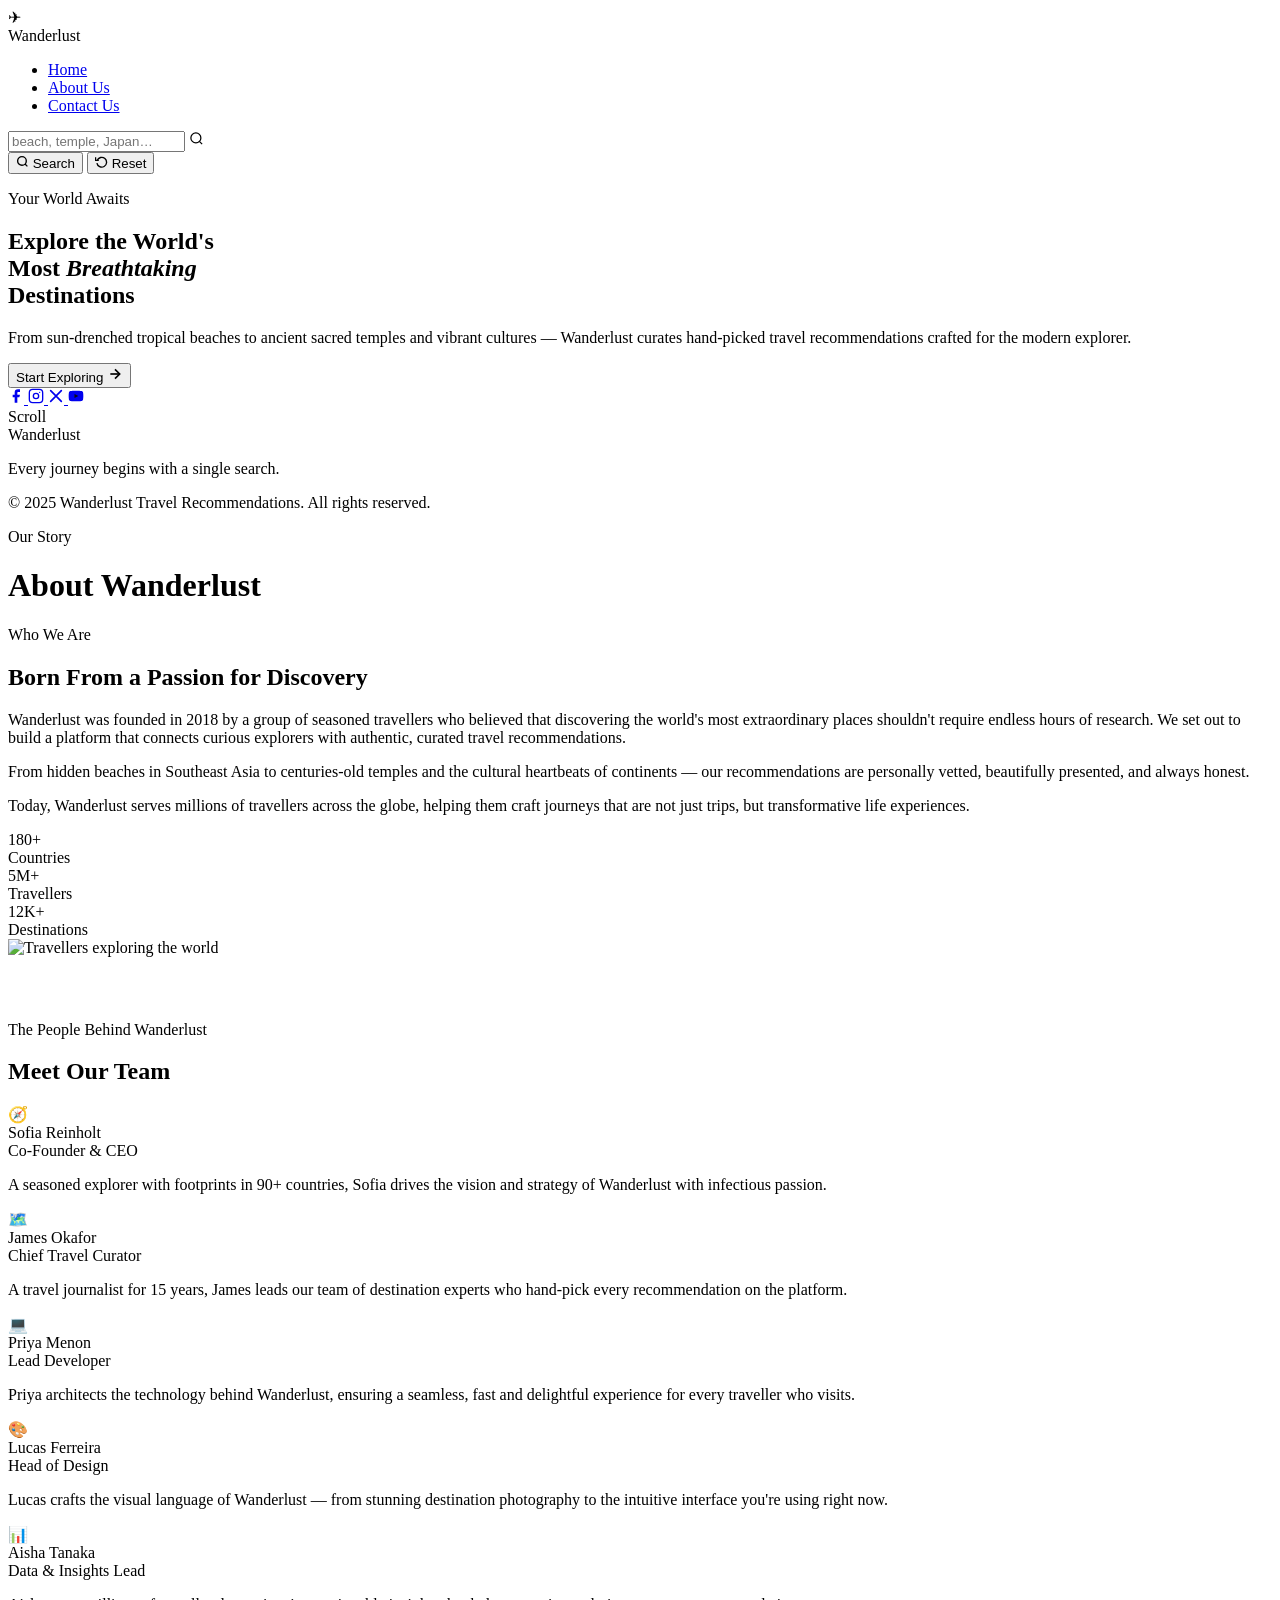
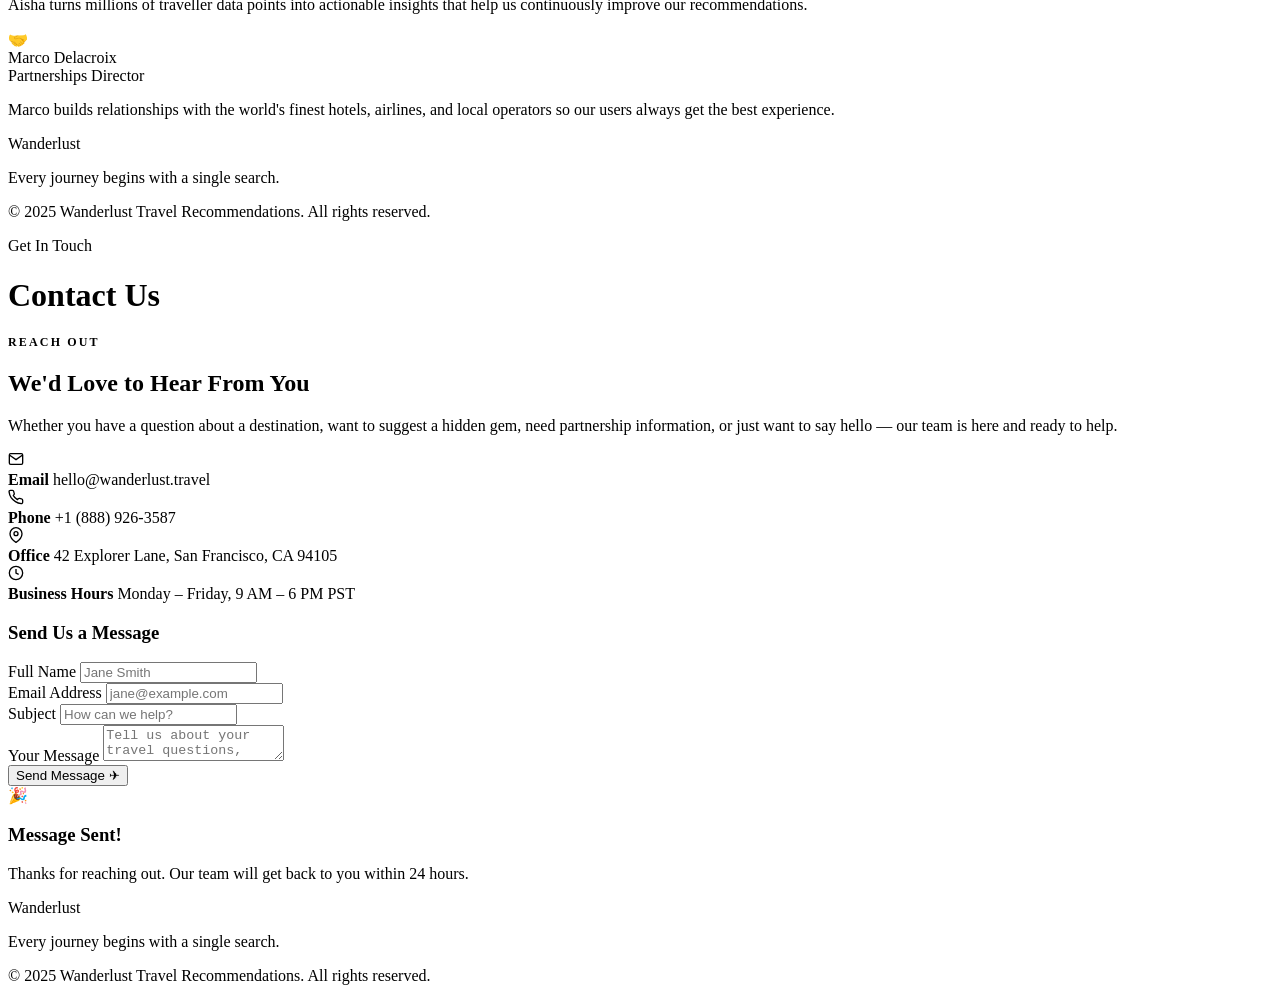
==== travel_recommendation.html @ e198347c "TravelBloom" ====
<!DOCTYPE html>
<html lang="en">
<head>
  <meta charset="UTF-8" />
  <meta name="viewport" content="width=device-width, initial-scale=1.0" />
  <title>Wanderlust — Discover Your Next Adventure</title>
  <link rel="stylesheet" href="css/style.css" />
  <link rel="icon" href="data:image/svg+xml,<svg xmlns='http://www.w3.org/2000/svg' viewBox='0 0 100 100'><text y='.9em' font-size='90'>✈️</text></svg>" />
</head>
<body>

  <!-- ═══════════════════════════════════════════════════════════
       NAVBAR
  ════════════════════════════════════════════════════════════ -->
  <nav class="navbar" id="navbar">
    <!-- Brand -->
    <div class="nav-brand">
      <div class="nav-logo">✈</div>
      <span class="nav-brand-name">Wander<span>lust</span></span>
    </div>

    <!-- Navigation Links -->
    <ul class="nav-links">
      <li>
        <a href="#" data-page="homePage" class="active"
           onclick="showPage('homePage'); return false;">Home</a>
      </li>
      <li>
        <a href="#" data-page="aboutPage"
           onclick="showPage('aboutPage'); return false;">About Us</a>
      </li>
      <li>
        <a href="#" data-page="contactPage"
           onclick="showPage('contactPage'); return false;">Contact Us</a>
      </li>
    </ul>

    <!-- Search + Buttons (home page only) -->
    <div class="nav-search" id="searchArea">
      <div class="search-wrapper">
        <input
          type="text"
          id="searchInput"
          placeholder="beach, temple, Japan…"
          autocomplete="off"
        />
        <svg width="15" height="15" viewBox="0 0 24 24" fill="none"
             stroke="currentColor" stroke-width="2" aria-hidden="true">
          <circle cx="11" cy="11" r="8"/>
          <line x1="21" y1="21" x2="16.65" y2="16.65"/>
        </svg>
      </div>

      <button class="btn btn-search" onclick="searchRecommendations()" title="Search">
        <svg width="13" height="13" viewBox="0 0 24 24" fill="none"
             stroke="currentColor" stroke-width="2.5" aria-hidden="true">
          <circle cx="11" cy="11" r="8"/>
          <line x1="21" y1="21" x2="16.65" y2="16.65"/>
        </svg>
        Search
      </button>

      <button class="btn btn-reset" onclick="clearResults()" title="Clear results">
        <svg width="13" height="13" viewBox="0 0 24 24" fill="none"
             stroke="currentColor" stroke-width="2.5" aria-hidden="true">
          <polyline points="1 4 1 10 7 10"/>
          <path d="M3.51 15a9 9 0 1 0 .49-4.95"/>
        </svg>
        Reset
      </button>
    </div>
  </nav>


  <!-- ═══════════════════════════════════════════════════════════
       HOME PAGE
  ════════════════════════════════════════════════════════════ -->
  <div class="page active" id="homePage">

    <!-- Hero Section -->
    <section class="hero">
      <div class="hero-bg" role="img" aria-label="Scenic travel landscape"></div>
      <div class="hero-overlay"></div>

      <div class="hero-content">
        <p class="hero-tagline">Your World Awaits</p>
        <h1 class="hero-title">
          Explore the World's<br>
          Most <em>Breathtaking</em><br>
          Destinations
        </h1>
        <p class="hero-desc">
          From sun-drenched tropical beaches to ancient sacred temples and vibrant
          cultures — Wanderlust curates hand-picked travel recommendations crafted
          for the modern explorer.
        </p>
        <button class="btn-hero" onclick="document.getElementById('searchInput').focus()">
          Start Exploring
          <svg width="16" height="16" viewBox="0 0 24 24" fill="none"
               stroke="currentColor" stroke-width="2.5">
            <line x1="5" y1="12" x2="19" y2="12"/>
            <polyline points="12 5 19 12 12 19"/>
          </svg>
        </button>
      </div>

      <!-- Social Icons -->
      <div class="social-bar" aria-label="Social media links">
        <a href="#" class="social-icon" aria-label="Facebook" title="Facebook">
          <svg width="16" height="16" viewBox="0 0 24 24" fill="currentColor">
            <path d="M18 2h-3a5 5 0 0 0-5 5v3H7v4h3v8h4v-8h3l1-4h-4V7a1 1 0 0 1 1-1h3z"/>
          </svg>
        </a>
        <a href="#" class="social-icon" aria-label="Instagram" title="Instagram">
          <svg width="16" height="16" viewBox="0 0 24 24" fill="none"
               stroke="currentColor" stroke-width="2">
            <rect x="2" y="2" width="20" height="20" rx="5" ry="5"/>
            <circle cx="12" cy="12" r="4"/>
            <circle cx="17.5" cy="6.5" r="1" fill="currentColor" stroke="none"/>
          </svg>
        </a>
        <a href="#" class="social-icon" aria-label="Twitter/X" title="Twitter">
          <svg width="16" height="16" viewBox="0 0 24 24" fill="currentColor">
            <path d="M4 4l16 16M4 20L20 4" stroke="currentColor" stroke-width="2.5"
                  fill="none" stroke-linecap="round"/>
          </svg>
        </a>
        <a href="#" class="social-icon" aria-label="YouTube" title="YouTube">
          <svg width="16" height="16" viewBox="0 0 24 24" fill="currentColor">
            <path d="M22.54 6.42a2.78 2.78 0 0 0-1.95-1.96C18.88 4 12 4 12 4s-6.88
            0-8.59.46a2.78 2.78 0 0 0-1.95 1.96A29 29 0 0 0 1 12a29 29 0 0 0 .46
            5.58A2.78 2.78 0 0 0 3.41 19.6C5.12 20 12 20 12 20s6.88 0 8.59-.46a2.78
            2.78 0 0 0 1.95-1.95A29 29 0 0 0 23 12a29 29 0 0 0-.46-5.58z"/>
            <polygon points="9.75 15.02 15.5 12 9.75 8.98 9.75 15.02" fill="#0A0A0F"/>
          </svg>
        </a>
      </div>

      <!-- Scroll indicator -->
      <div class="scroll-indicator" aria-hidden="true">
        <div class="scroll-dot"></div>
        <span>Scroll</span>
      </div>
    </section>

    <!-- Results Section (populated by JS) -->
    <section id="resultsSection" style="display:none;"></section>

    <!-- Footer -->
    <footer>
      <div class="footer-brand">Wander<span>lust</span></div>
      <p class="footer-tagline">Every journey begins with a single search.</p>
      <p class="footer-copy">© 2025 Wanderlust Travel Recommendations. All rights reserved.</p>
    </footer>

  </div><!-- /homePage -->


  <!-- ═══════════════════════════════════════════════════════════
       ABOUT US PAGE
  ════════════════════════════════════════════════════════════ -->
  <div class="page" id="aboutPage">

    <!-- Page Header -->
    <header class="page-header">
      <div class="page-header-bg"
           style="background-image: url('https://images.unsplash.com/photo-1488085061387-422e29b40080?w=1400&q=80');">
      </div>
      <div class="page-header-content">
        <p class="page-header-tag">Our Story</p>
        <h1>About Wanderlust</h1>
      </div>
    </header>

    <!-- Main Content -->
    <div class="page-section">

      <!-- Company Intro -->
      <div class="about-intro">
        <div class="about-intro-text">
          <p class="section-label">Who We Are</p>
          <h2>Born From a Passion for Discovery</h2>
          <p>
            Wanderlust was founded in 2018 by a group of seasoned travellers who
            believed that discovering the world's most extraordinary places shouldn't
            require endless hours of research. We set out to build a platform that
            connects curious explorers with authentic, curated travel recommendations.
          </p>
          <p>
            From hidden beaches in Southeast Asia to centuries-old temples and the
            cultural heartbeats of continents — our recommendations are personally
            vetted, beautifully presented, and always honest.
          </p>
          <p>
            Today, Wanderlust serves millions of travellers across the globe, helping
            them craft journeys that are not just trips, but transformative life experiences.
          </p>

          <div class="stats-row">
            <div class="stat">
              <div class="stat-num">180+</div>
              <div class="stat-label">Countries</div>
            </div>
            <div class="stat">
              <div class="stat-num">5M+</div>
              <div class="stat-label">Travellers</div>
            </div>
            <div class="stat">
              <div class="stat-num">12K+</div>
              <div class="stat-label">Destinations</div>
            </div>
          </div>
        </div>

        <div class="about-intro-image">
          <img src="https://images.unsplash.com/photo-1530789253388-582c481c54b0?w=800&q=80"
               alt="Travellers exploring the world" loading="lazy" />
        </div>
      </div>

      <div class="divider"></div>

      <!-- Team Section -->
      <div style="margin-top: 4rem;">
        <div class="team-header">
          <p class="section-label">The People Behind Wanderlust</p>
          <h2>Meet Our Team</h2>
        </div>

        <div class="team-grid">

          <div class="team-card">
            <div class="team-avatar">🧭</div>
            <div class="team-name">Sofia Reinholt</div>
            <div class="team-role">Co-Founder & CEO</div>
            <p class="team-bio">
              A seasoned explorer with footprints in 90+ countries, Sofia drives the
              vision and strategy of Wanderlust with infectious passion.
            </p>
          </div>

          <div class="team-card">
            <div class="team-avatar">🗺️</div>
            <div class="team-name">James Okafor</div>
            <div class="team-role">Chief Travel Curator</div>
            <p class="team-bio">
              A travel journalist for 15 years, James leads our team of destination
              experts who hand-pick every recommendation on the platform.
            </p>
          </div>

          <div class="team-card">
            <div class="team-avatar">💻</div>
            <div class="team-name">Priya Menon</div>
            <div class="team-role">Lead Developer</div>
            <p class="team-bio">
              Priya architects the technology behind Wanderlust, ensuring a seamless,
              fast and delightful experience for every traveller who visits.
            </p>
          </div>

          <div class="team-card">
            <div class="team-avatar">🎨</div>
            <div class="team-name">Lucas Ferreira</div>
            <div class="team-role">Head of Design</div>
            <p class="team-bio">
              Lucas crafts the visual language of Wanderlust — from stunning destination
              photography to the intuitive interface you're using right now.
            </p>
          </div>

          <div class="team-card">
            <div class="team-avatar">📊</div>
            <div class="team-name">Aisha Tanaka</div>
            <div class="team-role">Data & Insights Lead</div>
            <p class="team-bio">
              Aisha turns millions of traveller data points into actionable insights
              that help us continuously improve our recommendations.
            </p>
          </div>

          <div class="team-card">
            <div class="team-avatar">🤝</div>
            <div class="team-name">Marco Delacroix</div>
            <div class="team-role">Partnerships Director</div>
            <p class="team-bio">
              Marco builds relationships with the world's finest hotels, airlines, and
              local operators so our users always get the best experience.
            </p>
          </div>

        </div>
      </div>
    </div><!-- /page-section -->

    <!-- Footer -->
    <footer>
      <div class="footer-brand">Wander<span>lust</span></div>
      <p class="footer-tagline">Every journey begins with a single search.</p>
      <p class="footer-copy">© 2025 Wanderlust Travel Recommendations. All rights reserved.</p>
    </footer>

  </div><!-- /aboutPage -->


  <!-- ═══════════════════════════════════════════════════════════
       CONTACT US PAGE
  ════════════════════════════════════════════════════════════ -->
  <div class="page" id="contactPage">

    <!-- Page Header -->
    <header class="page-header">
      <div class="page-header-bg"
           style="background-image: url('https://images.unsplash.com/photo-1423666639041-f56000c27a9a?w=1400&q=80');">
      </div>
      <div class="page-header-content">
        <p class="page-header-tag">Get In Touch</p>
        <h1>Contact Us</h1>
      </div>
    </header>

    <!-- Main Content -->
    <div class="page-section">
      <div class="contact-layout">

        <!-- Contact Info -->
        <div class="contact-info">
          <p class="section-label" style="font-size:0.75rem;font-weight:600;
             letter-spacing:0.18em;text-transform:uppercase;
             color:var(--gold);margin-bottom:0.75rem;">
            Reach Out
          </p>
          <h2>We'd Love to Hear From You</h2>
          <p>
            Whether you have a question about a destination, want to suggest a hidden
            gem, need partnership information, or just want to say hello — our team
            is here and ready to help.
          </p>

          <div class="contact-details">

            <div class="contact-item">
              <div class="contact-item-icon">
                <svg width="16" height="16" viewBox="0 0 24 24" fill="none"
                     stroke="currentColor" stroke-width="2">
                  <path d="M4 4h16c1.1 0 2 .9 2 2v12c0 1.1-.9 2-2 2H4
                           c-1.1 0-2-.9-2-2V6c0-1.1.9-2 2-2z"/>
                  <polyline points="22,6 12,13 2,6"/>
                </svg>
              </div>
              <div class="contact-item-text">
                <strong>Email</strong>
                <span>hello@wanderlust.travel</span>
              </div>
            </div>

            <div class="contact-item">
              <div class="contact-item-icon">
                <svg width="16" height="16" viewBox="0 0 24 24" fill="none"
                     stroke="currentColor" stroke-width="2">
                  <path d="M22 16.92v3a2 2 0 0 1-2.18 2 19.79 19.79 0 0
                  1-8.63-3.07A19.5 19.5 0 0 1 4.69 13a19.79 19.79 0 0
                  1-3.07-8.67A2 2 0 0 1 3.62 2h3a2 2 0 0 1 2 1.72
                  12.84 12.84 0 0 0 .7 2.81 2 2 0 0 1-.45 2.11L8.09
                  9.91a16 16 0 0 0 6 6l1.27-1.27a2 2 0 0 1 2.11-.45
                  12.84 12.84 0 0 0 2.81.7A2 2 0 0 1 22 16.92z"/>
                </svg>
              </div>
              <div class="contact-item-text">
                <strong>Phone</strong>
                <span>+1 (888) 926-3587</span>
              </div>
            </div>

            <div class="contact-item">
              <div class="contact-item-icon">
                <svg width="16" height="16" viewBox="0 0 24 24" fill="none"
                     stroke="currentColor" stroke-width="2">
                  <path d="M21 10c0 7-9 13-9 13s-9-6-9-13a9 9 0 0 1 18 0z"/>
                  <circle cx="12" cy="10" r="3"/>
                </svg>
              </div>
              <div class="contact-item-text">
                <strong>Office</strong>
                <span>42 Explorer Lane, San Francisco, CA 94105</span>
              </div>
            </div>

            <div class="contact-item">
              <div class="contact-item-icon">
                <svg width="16" height="16" viewBox="0 0 24 24" fill="none"
                     stroke="currentColor" stroke-width="2">
                  <circle cx="12" cy="12" r="10"/>
                  <polyline points="12 6 12 12 16 14"/>
                </svg>
              </div>
              <div class="contact-item-text">
                <strong>Business Hours</strong>
                <span>Monday – Friday, 9 AM – 6 PM PST</span>
              </div>
            </div>

          </div>
        </div>

        <!-- Contact Form -->
        <div class="contact-form-card">
          <h3>Send Us a Message</h3>

          <form id="contactForm" novalidate>

            <div class="form-row">
              <div class="form-group">
                <label for="contactName">Full Name</label>
                <input type="text" id="contactName" name="name"
                       placeholder="Jane Smith" required />
              </div>
              <div class="form-group">
                <label for="contactEmail">Email Address</label>
                <input type="email" id="contactEmail" name="email"
                       placeholder="jane@example.com" required />
              </div>
            </div>

            <div class="form-group">
              <label for="contactSubject">Subject</label>
              <input type="text" id="contactSubject" name="subject"
                     placeholder="How can we help?" />
            </div>

            <div class="form-group">
              <label for="contactMessage">Your Message</label>
              <textarea id="contactMessage" name="message"
                        placeholder="Tell us about your travel questions, suggestions, or anything else…"
                        required></textarea>
            </div>

            <button type="submit" class="btn-submit">
              Send Message ✈
            </button>
          </form>

          <!-- Success state -->
          <div class="form-success" id="formSuccess">
            <div class="form-success-icon">🎉</div>
            <h3>Message Sent!</h3>
            <p>Thanks for reaching out. Our team will get back to you within 24 hours.</p>
          </div>
        </div>

      </div>
    </div><!-- /page-section -->

    <!-- Footer -->
    <footer>
      <div class="footer-brand">Wander<span>lust</span></div>
      <p class="footer-tagline">Every journey begins with a single search.</p>
      <p class="footer-copy">© 2025 Wanderlust Travel Recommendations. All rights reserved.</p>
    </footer>

  </div><!-- /contactPage -->


  <!-- Scripts -->
  <script src="js/travel_recommendation.js"></script>

</body>
</html>
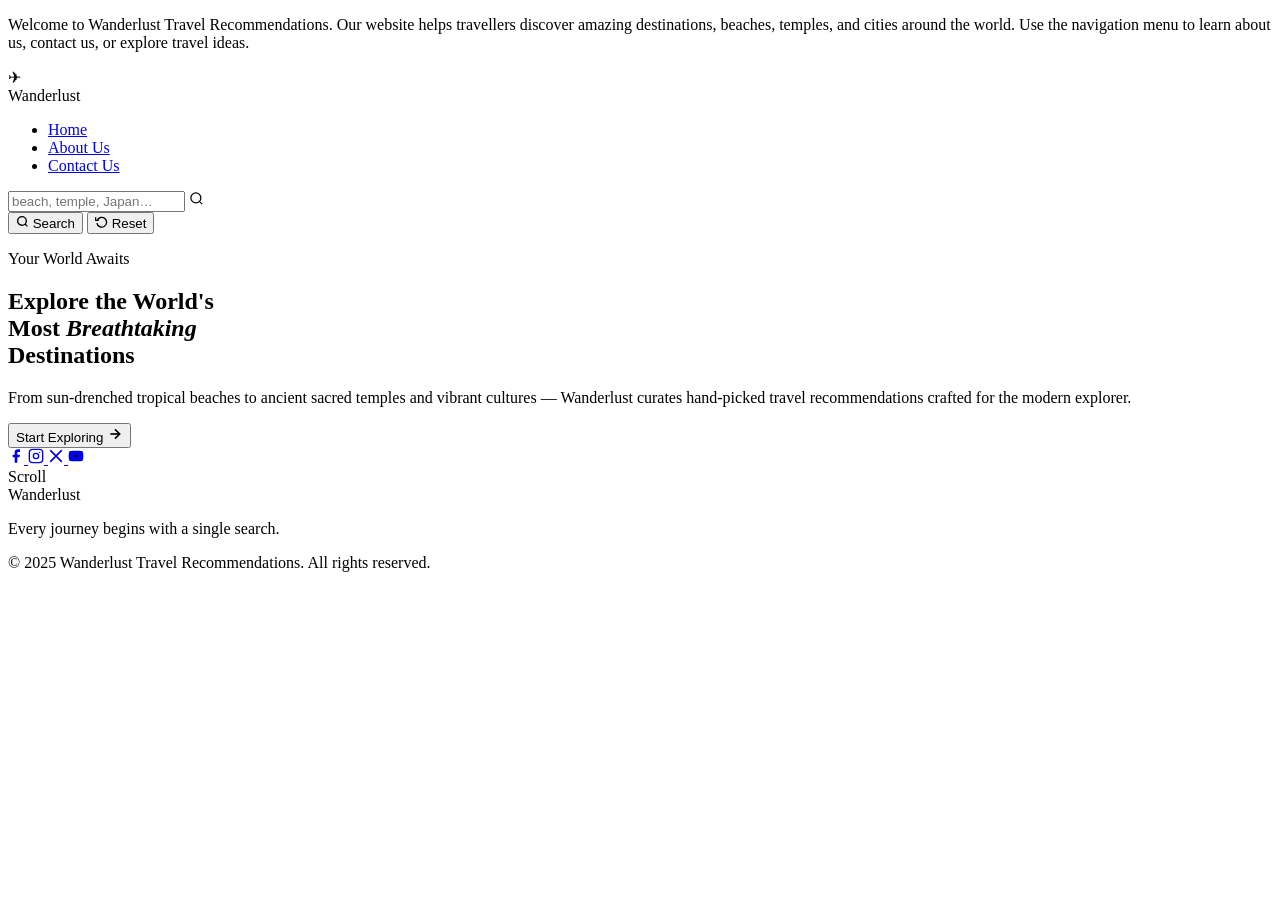
==== commit 653b7260: "Fix assignment pages" ====
--- a/travel_recommendation.html
+++ b/travel_recommendation.html
@@ -4,9 +4,40 @@
   <meta charset="UTF-8" />
   <meta name="viewport" content="width=device-width, initial-scale=1.0" />
   <title>Wanderlust — Discover Your Next Adventure</title>
+  <p>
+    Welcome to Wanderlust Travel Recommendations. Our website helps travellers
+    discover amazing destinations, beaches, temples, and cities around the world.
+    Use the navigation menu to learn about us, contact us, or explore travel ideas.
+</p>
+  
   <link rel="stylesheet" href="css/style.css" />
   <link rel="icon" href="data:image/svg+xml,<svg xmlns='http://www.w3.org/2000/svg' viewBox='0 0 100 100'><text y='.9em' font-size='90'>✈️</text></svg>" />
+  <style>
+    .page {
+      display: none;
+    }
+  </style>  
 </head>
+
+<script>
+    function showPage(pageId) {
+      // Hide all pages
+      document.querySelectorAll('.page').forEach(page => {
+        page.style.display = 'none';
+      });
+    
+      // Show selected page
+      document.getElementById(pageId).style.display = 'block';
+    }
+    
+    // Show Home page when website loads
+    window.onload = function () {
+      showPage('homePage');
+    };
+    </script>
+
+
+
 <body>
 
   <!-- ═══════════════════════════════════════════════════════════
@@ -462,7 +493,7 @@
 
 
   <!-- Scripts -->
-  <script src="js/travel_recommendation.js"></script>
+  <script src="travel_recommendation.js"></script>
 
 </body>
 </html>
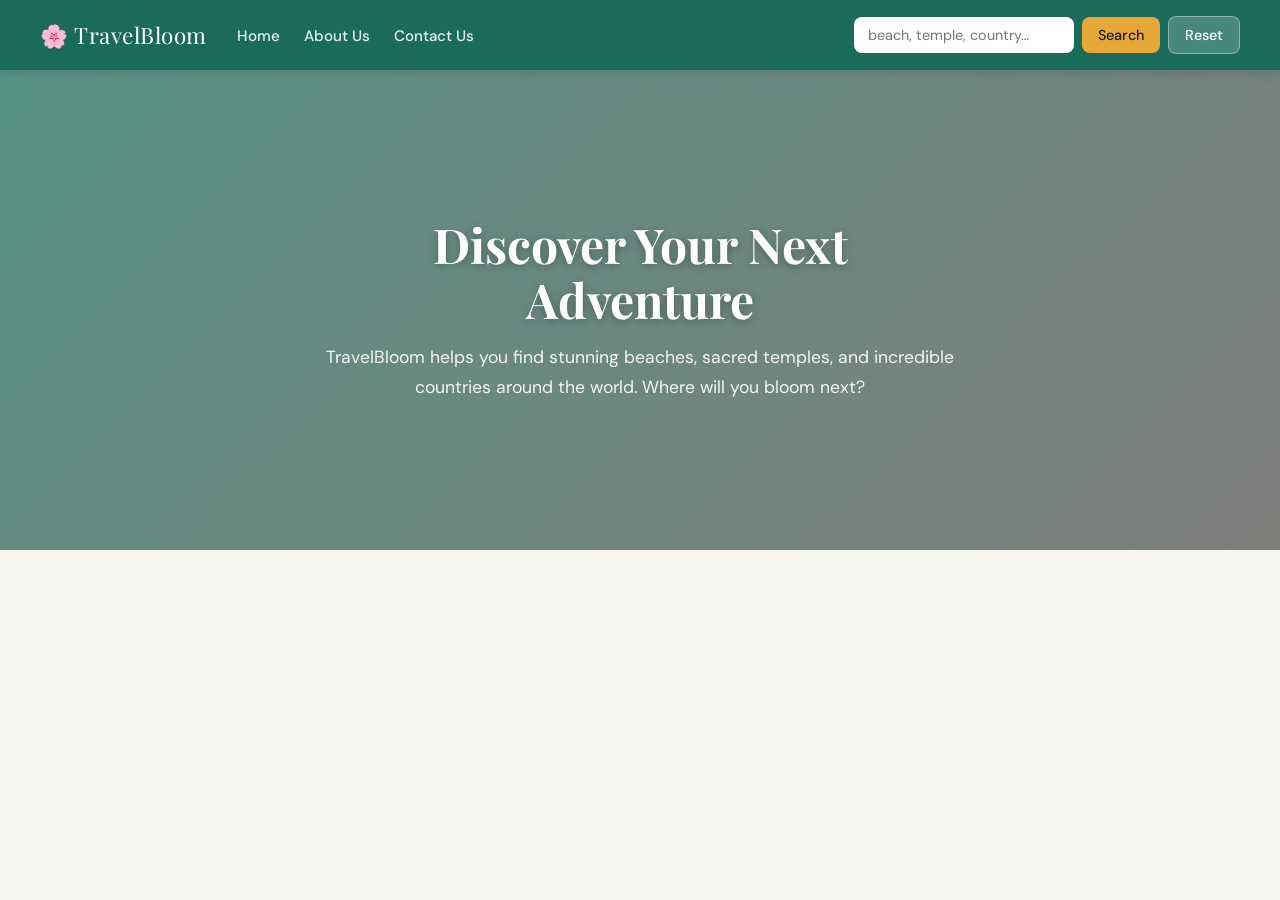
==== commit 4fa1d3d2: "Add all pages and images" ====
--- a/travel_recommendation.html
+++ b/travel_recommendation.html
@@ -1,499 +1,138 @@
 <!DOCTYPE html>
 <html lang="en">
 <head>
-  <meta charset="UTF-8" />
-  <meta name="viewport" content="width=device-width, initial-scale=1.0" />
-  <title>Wanderlust — Discover Your Next Adventure</title>
-  <p>
-    Welcome to Wanderlust Travel Recommendations. Our website helps travellers
-    discover amazing destinations, beaches, temples, and cities around the world.
-    Use the navigation menu to learn about us, contact us, or explore travel ideas.
-</p>
-  
-  <link rel="stylesheet" href="css/style.css" />
-  <link rel="icon" href="data:image/svg+xml,<svg xmlns='http://www.w3.org/2000/svg' viewBox='0 0 100 100'><text y='.9em' font-size='90'>✈️</text></svg>" />
-  <style>
-    .page {
-      display: none;
-    }
-  </style>  
+    <meta charset="UTF-8">
+    <meta name="viewport" content="width=device-width, initial-scale=1.0">
+    <title>TravelBloom</title>
+    <link rel="stylesheet" href="style.css">
+    <link href="https://fonts.googleapis.com/css2?family=Playfair+Display:wght@700&family=DM+Sans:wght@300;400;500&display=swap" rel="stylesheet">
 </head>
-
-<script>
-    function showPage(pageId) {
-      // Hide all pages
-      document.querySelectorAll('.page').forEach(page => {
-        page.style.display = 'none';
-      });
-    
-      // Show selected page
-      document.getElementById(pageId).style.display = 'block';
-    }
-    
-    // Show Home page when website loads
-    window.onload = function () {
-      showPage('homePage');
-    };
-    </script>
-
-
-
 <body>
 
-  <!-- ═══════════════════════════════════════════════════════════
-       NAVBAR
-  ════════════════════════════════════════════════════════════ -->
-  <nav class="navbar" id="navbar">
-    <!-- Brand -->
-    <div class="nav-brand">
-      <div class="nav-logo">✈</div>
-      <span class="nav-brand-name">Wander<span>lust</span></span>
-    </div>
+    <!-- HOME NAV (with search) -->
+    <nav id="nav-home" class="navbar active-nav">
+        <a href="#" class="logo" onclick="showPage('home')">🌸 TravelBloom</a>
+        <ul>
+            <li><a href="#" onclick="showPage('home')">Home</a></li>
+            <li><a href="#" onclick="showPage('about')">About Us</a></li>
+            <li><a href="#" onclick="showPage('contact')">Contact Us</a></li>
+        </ul>
+        <div class="search-box">
+            <input type="text" id="searchInput" placeholder="beach, temple, country…">
+            <button class="btn-search" onclick="searchRecommendation()">Search</button>
+            <button class="btn-reset" onclick="resetSearch()">Reset</button>
+        </div>
+    </nav>
 
-    <!-- Navigation Links -->
-    <ul class="nav-links">
-      <li>
-        <a href="#" data-page="homePage" class="active"
-           onclick="showPage('homePage'); return false;">Home</a>
-      </li>
-      <li>
-        <a href="#" data-page="aboutPage"
-           onclick="showPage('aboutPage'); return false;">About Us</a>
-      </li>
-      <li>
-        <a href="#" data-page="contactPage"
-           onclick="showPage('contactPage'); return false;">Contact Us</a>
-      </li>
-    </ul>
+    <!-- ABOUT / CONTACT NAV (no search bar) -->
+    <nav id="nav-sub" class="navbar">
+        <a href="#" class="logo" onclick="showPage('home')">🌸 TravelBloom</a>
+        <ul>
+            <li><a href="#" onclick="showPage('home')">Home</a></li>
+            <li><a href="#" onclick="showPage('about')">About Us</a></li>
+            <li><a href="#" onclick="showPage('contact')">Contact Us</a></li>
+        </ul>
+    </nav>
 
-    <!-- Search + Buttons (home page only) -->
-    <div class="nav-search" id="searchArea">
-      <div class="search-wrapper">
-        <input
-          type="text"
-          id="searchInput"
-          placeholder="beach, temple, Japan…"
-          autocomplete="off"
-        />
-        <svg width="15" height="15" viewBox="0 0 24 24" fill="none"
-             stroke="currentColor" stroke-width="2" aria-hidden="true">
-          <circle cx="11" cy="11" r="8"/>
-          <line x1="21" y1="21" x2="16.65" y2="16.65"/>
-        </svg>
-      </div>
-
-      <button class="btn btn-search" onclick="searchRecommendations()" title="Search">
-        <svg width="13" height="13" viewBox="0 0 24 24" fill="none"
-             stroke="currentColor" stroke-width="2.5" aria-hidden="true">
-          <circle cx="11" cy="11" r="8"/>
-          <line x1="21" y1="21" x2="16.65" y2="16.65"/>
-        </svg>
-        Search
-      </button>
-
-      <button class="btn btn-reset" onclick="clearResults()" title="Clear results">
-        <svg width="13" height="13" viewBox="0 0 24 24" fill="none"
-             stroke="currentColor" stroke-width="2.5" aria-hidden="true">
-          <polyline points="1 4 1 10 7 10"/>
-          <path d="M3.51 15a9 9 0 1 0 .49-4.95"/>
-        </svg>
-        Reset
-      </button>
-    </div>
-  </nav>
-
-
-  <!-- ═══════════════════════════════════════════════════════════
-       HOME PAGE
-  ════════════════════════════════════════════════════════════ -->
-  <div class="page active" id="homePage">
-
-    <!-- Hero Section -->
-    <section class="hero">
-      <div class="hero-bg" role="img" aria-label="Scenic travel landscape"></div>
-      <div class="hero-overlay"></div>
-
-      <div class="hero-content">
-        <p class="hero-tagline">Your World Awaits</p>
-        <h1 class="hero-title">
-          Explore the World's<br>
-          Most <em>Breathtaking</em><br>
-          Destinations
-        </h1>
-        <p class="hero-desc">
-          From sun-drenched tropical beaches to ancient sacred temples and vibrant
-          cultures — Wanderlust curates hand-picked travel recommendations crafted
-          for the modern explorer.
-        </p>
-        <button class="btn-hero" onclick="document.getElementById('searchInput').focus()">
-          Start Exploring
-          <svg width="16" height="16" viewBox="0 0 24 24" fill="none"
-               stroke="currentColor" stroke-width="2.5">
-            <line x1="5" y1="12" x2="19" y2="12"/>
-            <polyline points="12 5 19 12 12 19"/>
-          </svg>
-        </button>
-      </div>
-
-      <!-- Social Icons -->
-      <div class="social-bar" aria-label="Social media links">
-        <a href="#" class="social-icon" aria-label="Facebook" title="Facebook">
-          <svg width="16" height="16" viewBox="0 0 24 24" fill="currentColor">
-            <path d="M18 2h-3a5 5 0 0 0-5 5v3H7v4h3v8h4v-8h3l1-4h-4V7a1 1 0 0 1 1-1h3z"/>
-          </svg>
-        </a>
-        <a href="#" class="social-icon" aria-label="Instagram" title="Instagram">
-          <svg width="16" height="16" viewBox="0 0 24 24" fill="none"
-               stroke="currentColor" stroke-width="2">
-            <rect x="2" y="2" width="20" height="20" rx="5" ry="5"/>
-            <circle cx="12" cy="12" r="4"/>
-            <circle cx="17.5" cy="6.5" r="1" fill="currentColor" stroke="none"/>
-          </svg>
-        </a>
-        <a href="#" class="social-icon" aria-label="Twitter/X" title="Twitter">
-          <svg width="16" height="16" viewBox="0 0 24 24" fill="currentColor">
-            <path d="M4 4l16 16M4 20L20 4" stroke="currentColor" stroke-width="2.5"
-                  fill="none" stroke-linecap="round"/>
-          </svg>
-        </a>
-        <a href="#" class="social-icon" aria-label="YouTube" title="YouTube">
-          <svg width="16" height="16" viewBox="0 0 24 24" fill="currentColor">
-            <path d="M22.54 6.42a2.78 2.78 0 0 0-1.95-1.96C18.88 4 12 4 12 4s-6.88
-            0-8.59.46a2.78 2.78 0 0 0-1.95 1.96A29 29 0 0 0 1 12a29 29 0 0 0 .46
-            5.58A2.78 2.78 0 0 0 3.41 19.6C5.12 20 12 20 12 20s6.88 0 8.59-.46a2.78
-            2.78 0 0 0 1.95-1.95A29 29 0 0 0 23 12a29 29 0 0 0-.46-5.58z"/>
-            <polygon points="9.75 15.02 15.5 12 9.75 8.98 9.75 15.02" fill="#0A0A0F"/>
-          </svg>
-        </a>
-      </div>
-
-      <!-- Scroll indicator -->
-      <div class="scroll-indicator" aria-hidden="true">
-        <div class="scroll-dot"></div>
-        <span>Scroll</span>
-      </div>
+    <!-- HOME PAGE -->
+    <section id="home" class="page active">
+        <div class="hero">
+            <div class="hero-overlay"></div>
+            <div class="hero-content">
+                <h1>Discover Your Next Adventure</h1>
+                <p>TravelBloom helps you find stunning beaches, sacred temples, and incredible countries around the world. Where will you bloom next?</p>
+            </div>
+        </div>
+        <div id="results"></div>
     </section>
 
-    <!-- Results Section (populated by JS) -->
-    <section id="resultsSection" style="display:none;"></section>
-
-    <!-- Footer -->
-    <footer>
-      <div class="footer-brand">Wander<span>lust</span></div>
-      <p class="footer-tagline">Every journey begins with a single search.</p>
-      <p class="footer-copy">© 2025 Wanderlust Travel Recommendations. All rights reserved.</p>
-    </footer>
-
-  </div><!-- /homePage -->
-
-
-  <!-- ═══════════════════════════════════════════════════════════
-       ABOUT US PAGE
-  ════════════════════════════════════════════════════════════ -->
-  <div class="page" id="aboutPage">
-
-    <!-- Page Header -->
-    <header class="page-header">
-      <div class="page-header-bg"
-           style="background-image: url('https://images.unsplash.com/photo-1488085061387-422e29b40080?w=1400&q=80');">
-      </div>
-      <div class="page-header-content">
-        <p class="page-header-tag">Our Story</p>
-        <h1>About Wanderlust</h1>
-      </div>
-    </header>
-
-    <!-- Main Content -->
-    <div class="page-section">
-
-      <!-- Company Intro -->
-      <div class="about-intro">
-        <div class="about-intro-text">
-          <p class="section-label">Who We Are</p>
-          <h2>Born From a Passion for Discovery</h2>
-          <p>
-            Wanderlust was founded in 2018 by a group of seasoned travellers who
-            believed that discovering the world's most extraordinary places shouldn't
-            require endless hours of research. We set out to build a platform that
-            connects curious explorers with authentic, curated travel recommendations.
-          </p>
-          <p>
-            From hidden beaches in Southeast Asia to centuries-old temples and the
-            cultural heartbeats of continents — our recommendations are personally
-            vetted, beautifully presented, and always honest.
-          </p>
-          <p>
-            Today, Wanderlust serves millions of travellers across the globe, helping
-            them craft journeys that are not just trips, but transformative life experiences.
-          </p>
-
-          <div class="stats-row">
-            <div class="stat">
-              <div class="stat-num">180+</div>
-              <div class="stat-label">Countries</div>
-            </div>
-            <div class="stat">
-              <div class="stat-num">5M+</div>
-              <div class="stat-label">Travellers</div>
-            </div>
-            <div class="stat">
-              <div class="stat-num">12K+</div>
-              <div class="stat-label">Destinations</div>
-            </div>
-          </div>
+    <!-- ABOUT US PAGE -->
+    <section id="about" class="page">
+        <div class="page-header">
+            <h1>About Us</h1>
+            <p>Passionate travellers helping the world explore.</p>
         </div>
 
-        <div class="about-intro-image">
-          <img src="https://images.unsplash.com/photo-1530789253388-582c481c54b0?w=800&q=80"
-               alt="Travellers exploring the world" loading="lazy" />
-        </div>
-      </div>
-
-      <div class="divider"></div>
-
-      <!-- Team Section -->
-      <div style="margin-top: 4rem;">
-        <div class="team-header">
-          <p class="section-label">The People Behind Wanderlust</p>
-          <h2>Meet Our Team</h2>
+        <div class="about-grid">
+            <div class="about-card">
+                <div class="about-icon">🌍</div>
+                <h3>Our Mission</h3>
+                <p>To help travellers discover amazing destinations — beaches, temples, and countries — through trusted, curated recommendations.</p>
+            </div>
+            <div class="about-card">
+                <div class="about-icon">✨</div>
+                <h3>Our Vision</h3>
+                <p>To inspire people to explore the world and experience different cultures through the joy of travel.</p>
+            </div>
+            <div class="about-card">
+                <div class="about-icon">💎</div>
+                <h3>Our Values</h3>
+                <ul>
+                    <li>Adventure</li>
+                    <li>Trust</li>
+                    <li>Customer Satisfaction</li>
+                    <li>Cultural Exploration</li>
+                </ul>
+            </div>
         </div>
 
-        <div class="team-grid">
+        <div class="team-section">
+            <h2>Meet the Team</h2>
+            <div class="team-grid">
+                <div class="team-card">
+                    <div class="team-avatar">SM</div>
+                    <h3>Samukelisiwe Mazibuko</h3>
+                    <p>Founder &amp; Website Developer</p>
+                </div>
+                <div class="team-card">
+                    <div class="team-avatar">SJ</div>
+                    <h3>Sarah Johnson</h3>
+                    <p>Travel Consultant</p>
+                </div>
+                <div class="team-card">
+                    <div class="team-avatar">JS</div>
+                    <h3>James Smith</h3>
+                    <p>Customer Support Manager</p>
+                </div>
+            </div>
+        </div>
+    </section>
 
-          <div class="team-card">
-            <div class="team-avatar">🧭</div>
-            <div class="team-name">Sofia Reinholt</div>
-            <div class="team-role">Co-Founder & CEO</div>
-            <p class="team-bio">
-              A seasoned explorer with footprints in 90+ countries, Sofia drives the
-              vision and strategy of Wanderlust with infectious passion.
-            </p>
-          </div>
-
-          <div class="team-card">
-            <div class="team-avatar">🗺️</div>
-            <div class="team-name">James Okafor</div>
-            <div class="team-role">Chief Travel Curator</div>
-            <p class="team-bio">
-              A travel journalist for 15 years, James leads our team of destination
-              experts who hand-pick every recommendation on the platform.
-            </p>
-          </div>
-
-          <div class="team-card">
-            <div class="team-avatar">💻</div>
-            <div class="team-name">Priya Menon</div>
-            <div class="team-role">Lead Developer</div>
-            <p class="team-bio">
-              Priya architects the technology behind Wanderlust, ensuring a seamless,
-              fast and delightful experience for every traveller who visits.
-            </p>
-          </div>
-
-          <div class="team-card">
-            <div class="team-avatar">🎨</div>
-            <div class="team-name">Lucas Ferreira</div>
-            <div class="team-role">Head of Design</div>
-            <p class="team-bio">
-              Lucas crafts the visual language of Wanderlust — from stunning destination
-              photography to the intuitive interface you're using right now.
-            </p>
-          </div>
-
-          <div class="team-card">
-            <div class="team-avatar">📊</div>
-            <div class="team-name">Aisha Tanaka</div>
-            <div class="team-role">Data & Insights Lead</div>
-            <p class="team-bio">
-              Aisha turns millions of traveller data points into actionable insights
-              that help us continuously improve our recommendations.
-            </p>
-          </div>
-
-          <div class="team-card">
-            <div class="team-avatar">🤝</div>
-            <div class="team-name">Marco Delacroix</div>
-            <div class="team-role">Partnerships Director</div>
-            <p class="team-bio">
-              Marco builds relationships with the world's finest hotels, airlines, and
-              local operators so our users always get the best experience.
-            </p>
-          </div>
-
-        </div>
-      </div>
-    </div><!-- /page-section -->
-
-    <!-- Footer -->
-    <footer>
-      <div class="footer-brand">Wander<span>lust</span></div>
-      <p class="footer-tagline">Every journey begins with a single search.</p>
-      <p class="footer-copy">© 2025 Wanderlust Travel Recommendations. All rights reserved.</p>
-    </footer>
-
-  </div><!-- /aboutPage -->
-
-
-  <!-- ═══════════════════════════════════════════════════════════
-       CONTACT US PAGE
-  ════════════════════════════════════════════════════════════ -->
-  <div class="page" id="contactPage">
-
-    <!-- Page Header -->
-    <header class="page-header">
-      <div class="page-header-bg"
-           style="background-image: url('https://images.unsplash.com/photo-1423666639041-f56000c27a9a?w=1400&q=80');">
-      </div>
-      <div class="page-header-content">
-        <p class="page-header-tag">Get In Touch</p>
-        <h1>Contact Us</h1>
-      </div>
-    </header>
-
-    <!-- Main Content -->
-    <div class="page-section">
-      <div class="contact-layout">
-
-        <!-- Contact Info -->
-        <div class="contact-info">
-          <p class="section-label" style="font-size:0.75rem;font-weight:600;
-             letter-spacing:0.18em;text-transform:uppercase;
-             color:var(--gold);margin-bottom:0.75rem;">
-            Reach Out
-          </p>
-          <h2>We'd Love to Hear From You</h2>
-          <p>
-            Whether you have a question about a destination, want to suggest a hidden
-            gem, need partnership information, or just want to say hello — our team
-            is here and ready to help.
-          </p>
-
-          <div class="contact-details">
-
-            <div class="contact-item">
-              <div class="contact-item-icon">
-                <svg width="16" height="16" viewBox="0 0 24 24" fill="none"
-                     stroke="currentColor" stroke-width="2">
-                  <path d="M4 4h16c1.1 0 2 .9 2 2v12c0 1.1-.9 2-2 2H4
-                           c-1.1 0-2-.9-2-2V6c0-1.1.9-2 2-2z"/>
-                  <polyline points="22,6 12,13 2,6"/>
-                </svg>
-              </div>
-              <div class="contact-item-text">
-                <strong>Email</strong>
-                <span>hello@wanderlust.travel</span>
-              </div>
-            </div>
-
-            <div class="contact-item">
-              <div class="contact-item-icon">
-                <svg width="16" height="16" viewBox="0 0 24 24" fill="none"
-                     stroke="currentColor" stroke-width="2">
-                  <path d="M22 16.92v3a2 2 0 0 1-2.18 2 19.79 19.79 0 0
-                  1-8.63-3.07A19.5 19.5 0 0 1 4.69 13a19.79 19.79 0 0
-                  1-3.07-8.67A2 2 0 0 1 3.62 2h3a2 2 0 0 1 2 1.72
-                  12.84 12.84 0 0 0 .7 2.81 2 2 0 0 1-.45 2.11L8.09
-                  9.91a16 16 0 0 0 6 6l1.27-1.27a2 2 0 0 1 2.11-.45
-                  12.84 12.84 0 0 0 2.81.7A2 2 0 0 1 22 16.92z"/>
-                </svg>
-              </div>
-              <div class="contact-item-text">
-                <strong>Phone</strong>
-                <span>+1 (888) 926-3587</span>
-              </div>
-            </div>
-
-            <div class="contact-item">
-              <div class="contact-item-icon">
-                <svg width="16" height="16" viewBox="0 0 24 24" fill="none"
-                     stroke="currentColor" stroke-width="2">
-                  <path d="M21 10c0 7-9 13-9 13s-9-6-9-13a9 9 0 0 1 18 0z"/>
-                  <circle cx="12" cy="10" r="3"/>
-                </svg>
-              </div>
-              <div class="contact-item-text">
-                <strong>Office</strong>
-                <span>42 Explorer Lane, San Francisco, CA 94105</span>
-              </div>
-            </div>
-
-            <div class="contact-item">
-              <div class="contact-item-icon">
-                <svg width="16" height="16" viewBox="0 0 24 24" fill="none"
-                     stroke="currentColor" stroke-width="2">
-                  <circle cx="12" cy="12" r="10"/>
-                  <polyline points="12 6 12 12 16 14"/>
-                </svg>
-              </div>
-              <div class="contact-item-text">
-                <strong>Business Hours</strong>
-                <span>Monday – Friday, 9 AM – 6 PM PST</span>
-              </div>
-            </div>
-
-          </div>
+    <!-- CONTACT PAGE -->
+    <section id="contact" class="page">
+        <div class="page-header">
+            <h1>Contact Us</h1>
+            <p>Send us a message for travel support or recommendations.</p>
         </div>
 
-        <!-- Contact Form -->
-        <div class="contact-form-card">
-          <h3>Send Us a Message</h3>
+        <div class="contact-wrapper">
+            <form onsubmit="handleSubmit(event)">
+                <label>Name</label>
+                <input type="text" placeholder="Enter your name" required>
 
-          <form id="contactForm" novalidate>
+                <label>Email</label>
+                <input type="email" placeholder="Enter your email" required>
 
-            <div class="form-row">
-              <div class="form-group">
-                <label for="contactName">Full Name</label>
-                <input type="text" id="contactName" name="name"
-                       placeholder="Jane Smith" required />
-              </div>
-              <div class="form-group">
-                <label for="contactEmail">Email Address</label>
-                <input type="email" id="contactEmail" name="email"
-                       placeholder="jane@example.com" required />
-              </div>
+                <label>Message</label>
+                <textarea rows="5" placeholder="Write your message here…" required></textarea>
+
+                <button type="submit">Send Message</button>
+            </form>
+
+            <div class="contact-info">
+                <h3>Other Ways to Reach Us</h3>
+                <p>📧 hello@travelbloom.com</p>
+                <p>📞 +1 800 BLOOM 00</p>
+                <p>📍 Cape Town, South Africa</p>
+                <div class="social-links">
+                    <a href="#">Instagram</a>
+                    <a href="#">Facebook</a>
+                    <a href="#">Twitter</a>
+                </div>
             </div>
+        </div>
+    </section>
 
-            <div class="form-group">
-              <label for="contactSubject">Subject</label>
-              <input type="text" id="contactSubject" name="subject"
-                     placeholder="How can we help?" />
-            </div>
-
-            <div class="form-group">
-              <label for="contactMessage">Your Message</label>
-              <textarea id="contactMessage" name="message"
-                        placeholder="Tell us about your travel questions, suggestions, or anything else…"
-                        required></textarea>
-            </div>
-
-            <button type="submit" class="btn-submit">
-              Send Message ✈
-            </button>
-          </form>
-
-          <!-- Success state -->
-          <div class="form-success" id="formSuccess">
-            <div class="form-success-icon">🎉</div>
-            <h3>Message Sent!</h3>
-            <p>Thanks for reaching out. Our team will get back to you within 24 hours.</p>
-          </div>
-        </div>
-
-      </div>
-    </div><!-- /page-section -->
-
-    <!-- Footer -->
-    <footer>
-      <div class="footer-brand">Wander<span>lust</span></div>
-      <p class="footer-tagline">Every journey begins with a single search.</p>
-      <p class="footer-copy">© 2025 Wanderlust Travel Recommendations. All rights reserved.</p>
-    </footer>
-
-  </div><!-- /contactPage -->
-
-
-  <!-- Scripts -->
-  <script src="travel_recommendation.js"></script>
-
+    <script src="travel_recommendation.js"></script>
 </body>
 </html>
--- a/style.css
+++ b/style.css
@@ -0,0 +1,509 @@
+/* =====================
+   CSS Variables & Reset
+   ===================== */
+   :root {
+    --primary: #1a6b5a;
+    --accent: #e8a838;
+    --dark: #1c1c1c;
+    --light: #f7f5f0;
+    --white: #ffffff;
+    --shadow: 0 4px 20px rgba(0,0,0,0.12);
+    --radius: 14px;
+    --font-head: 'Playfair Display', serif;
+    --font-body: 'DM Sans', sans-serif;
+}
+
+* {
+    box-sizing: border-box;
+    margin: 0;
+    padding: 0;
+}
+
+body {
+    font-family: var(--font-body);
+    background: var(--light);
+    color: var(--dark);
+}
+
+/* =====================
+   Navbar
+   ===================== */
+.navbar {
+    display: none;
+    background: var(--primary);
+    color: white;
+    padding: 16px 40px;
+    align-items: center;
+    gap: 30px;
+    position: sticky;
+    top: 0;
+    z-index: 100;
+    box-shadow: 0 2px 12px rgba(0,0,0,0.15);
+}
+
+.navbar.active-nav {
+    display: flex;
+}
+
+.logo {
+    font-family: var(--font-head);
+    font-size: 1.4rem;
+    color: white;
+    text-decoration: none;
+    white-space: nowrap;
+    letter-spacing: 0.5px;
+}
+
+.navbar ul {
+    list-style: none;
+    display: flex;
+    gap: 24px;
+    flex: 1;
+}
+
+.navbar ul li a {
+    color: rgba(255,255,255,0.9);
+    text-decoration: none;
+    font-weight: 500;
+    font-size: 0.95rem;
+    transition: color 0.2s;
+}
+
+.navbar ul li a:hover {
+    color: var(--accent);
+}
+
+/* Search box (home nav only) */
+.search-box {
+    display: flex;
+    align-items: center;
+    gap: 8px;
+}
+
+.search-box input {
+    padding: 9px 14px;
+    border: none;
+    border-radius: 8px;
+    font-family: var(--font-body);
+    font-size: 0.9rem;
+    width: 220px;
+    outline: none;
+}
+
+.btn-search, .btn-reset {
+    padding: 9px 16px;
+    border: none;
+    border-radius: 8px;
+    cursor: pointer;
+    font-family: var(--font-body);
+    font-weight: 500;
+    font-size: 0.9rem;
+    transition: background 0.2s, transform 0.1s;
+}
+
+.btn-search {
+    background: var(--accent);
+    color: var(--dark);
+}
+
+.btn-search:hover {
+    background: #d4922a;
+}
+
+.btn-reset {
+    background: rgba(255,255,255,0.2);
+    color: white;
+    border: 1px solid rgba(255,255,255,0.4);
+}
+
+.btn-reset:hover {
+    background: rgba(255,255,255,0.35);
+}
+
+.btn-search:active, .btn-reset:active {
+    transform: scale(0.97);
+}
+
+/* =====================
+   Pages
+   ===================== */
+.page {
+    display: none;
+}
+
+.page.active {
+    display: block;
+}
+
+/* =====================
+   Home / Hero
+   ===================== */
+.hero {
+    position: relative;
+    height: 480px;
+    background: url('https://images.unsplash.com/photo-1476514525535-07fb3b4ae5f1?w=1400') center/cover no-repeat;
+    display: flex;
+    align-items: center;
+    justify-content: center;
+    text-align: center;
+}
+
+.hero-overlay {
+    position: absolute;
+    inset: 0;
+    background: linear-gradient(135deg, rgba(26,107,90,0.72), rgba(28,28,28,0.55));
+}
+
+.hero-content {
+    position: relative;
+    z-index: 1;
+    color: white;
+    max-width: 680px;
+    padding: 20px;
+}
+
+.hero-content h1 {
+    font-family: var(--font-head);
+    font-size: 3rem;
+    line-height: 1.15;
+    margin-bottom: 16px;
+    text-shadow: 0 2px 8px rgba(0,0,0,0.3);
+}
+
+.hero-content p {
+    font-size: 1.1rem;
+    line-height: 1.7;
+    opacity: 0.92;
+}
+
+/* =====================
+   Results Grid
+   ===================== */
+#results {
+    display: grid;
+    grid-template-columns: repeat(auto-fill, minmax(280px, 1fr));
+    gap: 24px;
+    padding: 40px;
+    max-width: 1200px;
+    margin: 0 auto;
+}
+
+.card {
+    background: var(--white);
+    border-radius: var(--radius);
+    overflow: hidden;
+    box-shadow: var(--shadow);
+    transition: transform 0.25s, box-shadow 0.25s;
+}
+
+.card:hover {
+    transform: translateY(-5px);
+    box-shadow: 0 8px 32px rgba(0,0,0,0.16);
+}
+
+.card img {
+    width: 100%;
+    height: 200px;
+    object-fit: cover;
+}
+
+.card-body {
+    padding: 16px 18px 20px;
+}
+
+.card-body h3 {
+    font-family: var(--font-head);
+    font-size: 1.2rem;
+    margin-bottom: 8px;
+    color: var(--primary);
+}
+
+.card-body p {
+    font-size: 0.9rem;
+    line-height: 1.6;
+    color: #555;
+}
+
+.no-results {
+    grid-column: 1 / -1;
+    text-align: center;
+    padding: 40px;
+    color: #777;
+    font-size: 1rem;
+}
+
+/* =====================
+   Page Header (About / Contact)
+   ===================== */
+.page-header {
+    background: var(--primary);
+    color: white;
+    padding: 60px 40px;
+    text-align: center;
+}
+
+.page-header h1 {
+    font-family: var(--font-head);
+    font-size: 2.8rem;
+    margin-bottom: 10px;
+}
+
+.page-header p {
+    font-size: 1.05rem;
+    opacity: 0.85;
+}
+
+/* =====================
+   About Page
+   ===================== */
+.about-grid {
+    display: grid;
+    grid-template-columns: repeat(auto-fill, minmax(260px, 1fr));
+    gap: 24px;
+    padding: 50px 40px 30px;
+    max-width: 1100px;
+    margin: 0 auto;
+}
+
+.about-card {
+    background: var(--white);
+    border-radius: var(--radius);
+    padding: 28px;
+    box-shadow: var(--shadow);
+    text-align: center;
+}
+
+.about-icon {
+    font-size: 2.5rem;
+    margin-bottom: 14px;
+}
+
+.about-card h3 {
+    font-family: var(--font-head);
+    font-size: 1.3rem;
+    color: var(--primary);
+    margin-bottom: 10px;
+}
+
+.about-card p, .about-card ul {
+    font-size: 0.92rem;
+    color: #555;
+    line-height: 1.7;
+}
+
+.about-card ul {
+    list-style: none;
+    padding: 0;
+}
+
+.about-card ul li::before {
+    content: "✦ ";
+    color: var(--accent);
+}
+
+/* Team */
+.team-section {
+    padding: 20px 40px 60px;
+    max-width: 1100px;
+    margin: 0 auto;
+}
+
+.team-section h2 {
+    font-family: var(--font-head);
+    font-size: 2rem;
+    color: var(--primary);
+    margin-bottom: 28px;
+    text-align: center;
+}
+
+.team-grid {
+    display: grid;
+    grid-template-columns: repeat(auto-fill, minmax(220px, 1fr));
+    gap: 24px;
+}
+
+.team-card {
+    background: var(--white);
+    border-radius: var(--radius);
+    padding: 28px 20px;
+    text-align: center;
+    box-shadow: var(--shadow);
+}
+
+.team-avatar {
+    width: 64px;
+    height: 64px;
+    border-radius: 50%;
+    background: var(--primary);
+    color: white;
+    font-family: var(--font-head);
+    font-size: 1.3rem;
+    display: flex;
+    align-items: center;
+    justify-content: center;
+    margin: 0 auto 16px;
+}
+
+.team-card h3 {
+    font-family: var(--font-head);
+    font-size: 1.1rem;
+    color: var(--dark);
+    margin-bottom: 6px;
+}
+
+.team-card p {
+    font-size: 0.88rem;
+    color: var(--primary);
+    font-weight: 500;
+}
+
+/* =====================
+   Contact Page
+   ===================== */
+.contact-wrapper {
+    display: grid;
+    grid-template-columns: 1fr 1fr;
+    gap: 40px;
+    max-width: 900px;
+    margin: 50px auto;
+    padding: 0 40px 60px;
+    align-items: start;
+}
+
+form {
+    background: var(--white);
+    padding: 32px;
+    border-radius: var(--radius);
+    box-shadow: var(--shadow);
+    display: flex;
+    flex-direction: column;
+    gap: 6px;
+}
+
+form label {
+    font-size: 0.88rem;
+    font-weight: 500;
+    color: var(--dark);
+    margin-top: 10px;
+    margin-bottom: 4px;
+}
+
+form input,
+form textarea {
+    padding: 10px 14px;
+    border: 1.5px solid #ddd;
+    border-radius: 8px;
+    font-family: var(--font-body);
+    font-size: 0.92rem;
+    transition: border-color 0.2s;
+    outline: none;
+    resize: vertical;
+}
+
+form input:focus,
+form textarea:focus {
+    border-color: var(--primary);
+}
+
+form button {
+    margin-top: 16px;
+    background: var(--primary);
+    color: white;
+    padding: 12px;
+    border: none;
+    border-radius: 8px;
+    cursor: pointer;
+    font-family: var(--font-body);
+    font-size: 1rem;
+    font-weight: 500;
+    transition: background 0.2s, transform 0.1s;
+}
+
+form button:hover {
+    background: #145748;
+}
+
+form button:active {
+    transform: scale(0.98);
+}
+
+.contact-info {
+    background: var(--white);
+    padding: 32px;
+    border-radius: var(--radius);
+    box-shadow: var(--shadow);
+}
+
+.contact-info h3 {
+    font-family: var(--font-head);
+    font-size: 1.3rem;
+    color: var(--primary);
+    margin-bottom: 20px;
+}
+
+.contact-info p {
+    font-size: 0.95rem;
+    margin-bottom: 12px;
+    color: #444;
+}
+
+.social-links {
+    display: flex;
+    gap: 12px;
+    margin-top: 20px;
+    flex-wrap: wrap;
+}
+
+.social-links a {
+    padding: 8px 16px;
+    background: var(--primary);
+    color: white;
+    border-radius: 20px;
+    text-decoration: none;
+    font-size: 0.88rem;
+    font-weight: 500;
+    transition: background 0.2s;
+}
+
+.social-links a:hover {
+    background: var(--accent);
+    color: var(--dark);
+}
+
+/* =====================
+   Responsive
+   ===================== */
+@media (max-width: 768px) {
+    .navbar {
+        flex-wrap: wrap;
+        padding: 14px 20px;
+        gap: 14px;
+    }
+
+    .search-box {
+        width: 100%;
+        flex-wrap: wrap;
+    }
+
+    .search-box input {
+        flex: 1;
+        min-width: 140px;
+    }
+
+    .hero-content h1 {
+        font-size: 2rem;
+    }
+
+    #results {
+        padding: 24px 20px;
+    }
+
+    .about-grid, .team-grid {
+        padding: 30px 20px;
+    }
+
+    .contact-wrapper {
+        grid-template-columns: 1fr;
+        padding: 20px 20px 40px;
+    }
+}
